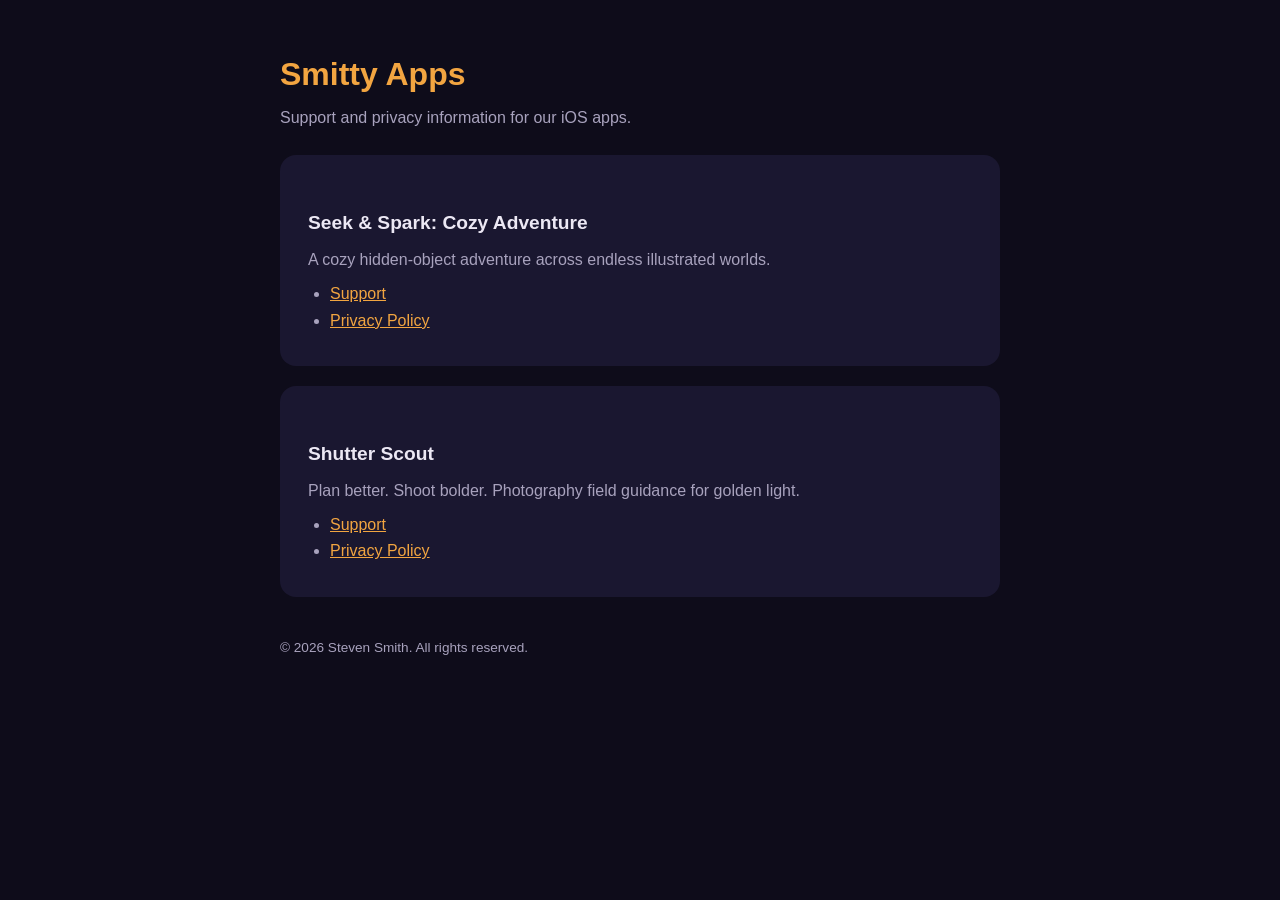
==== index.html @ d92a6f62 "Support and privacy pages for Seek & Spark and Shutter Scout Co-Authored-By: Claude Fable 5 <noreply" ====
<!DOCTYPE html>
<html lang="en">
<head>
<meta charset="utf-8">
<meta name="viewport" content="width=device-width, initial-scale=1">
<title>Smitty Apps — Support</title>
<link rel="stylesheet" href="style.css">
</head>
<body>
<main>
  <h1>Smitty Apps</h1>
  <p class="tagline">Support and privacy information for our iOS apps.</p>

  <div class="card">
    <h2>Seek &amp; Spark: Cozy Adventure</h2>
    <p>A cozy hidden-object adventure across endless illustrated worlds.</p>
    <ul>
      <li><a href="seekandspark/">Support</a></li>
      <li><a href="seekandspark/privacy.html">Privacy Policy</a></li>
    </ul>
  </div>

  <div class="card">
    <h2>Shutter Scout</h2>
    <p>Plan better. Shoot bolder. Photography field guidance for golden light.</p>
    <ul>
      <li><a href="shutterscout/">Support</a></li>
      <li><a href="shutterscout/privacy.html">Privacy Policy</a></li>
    </ul>
  </div>

  <footer>© 2026 Steven Smith. All rights reserved.</footer>
</main>
</body>
</html>
---- style.css ----
:root {
  --bg: #0e0c1a;
  --card: #1a1730;
  --text: #ece8f4;
  --muted: #a8a2bd;
  --accent: #f2a541;
}
* { box-sizing: border-box; margin: 0; padding: 0; }
body {
  font-family: -apple-system, BlinkMacSystemFont, "Segoe UI", Roboto, sans-serif;
  background: var(--bg);
  color: var(--text);
  line-height: 1.65;
  padding: 48px 20px;
}
main { max-width: 720px; margin: 0 auto; }
h1 { font-size: 2rem; margin-bottom: 4px; color: var(--accent); }
h2 { font-size: 1.2rem; margin: 28px 0 8px; }
p, li { color: var(--muted); }
strong { color: var(--text); }
a { color: var(--accent); }
ul { padding-left: 22px; margin: 8px 0; }
.card {
  background: var(--card);
  border-radius: 16px;
  padding: 24px 28px;
  margin: 20px 0;
}
.tagline { margin-bottom: 24px; }
footer { margin-top: 40px; font-size: 0.85rem; color: var(--muted); }
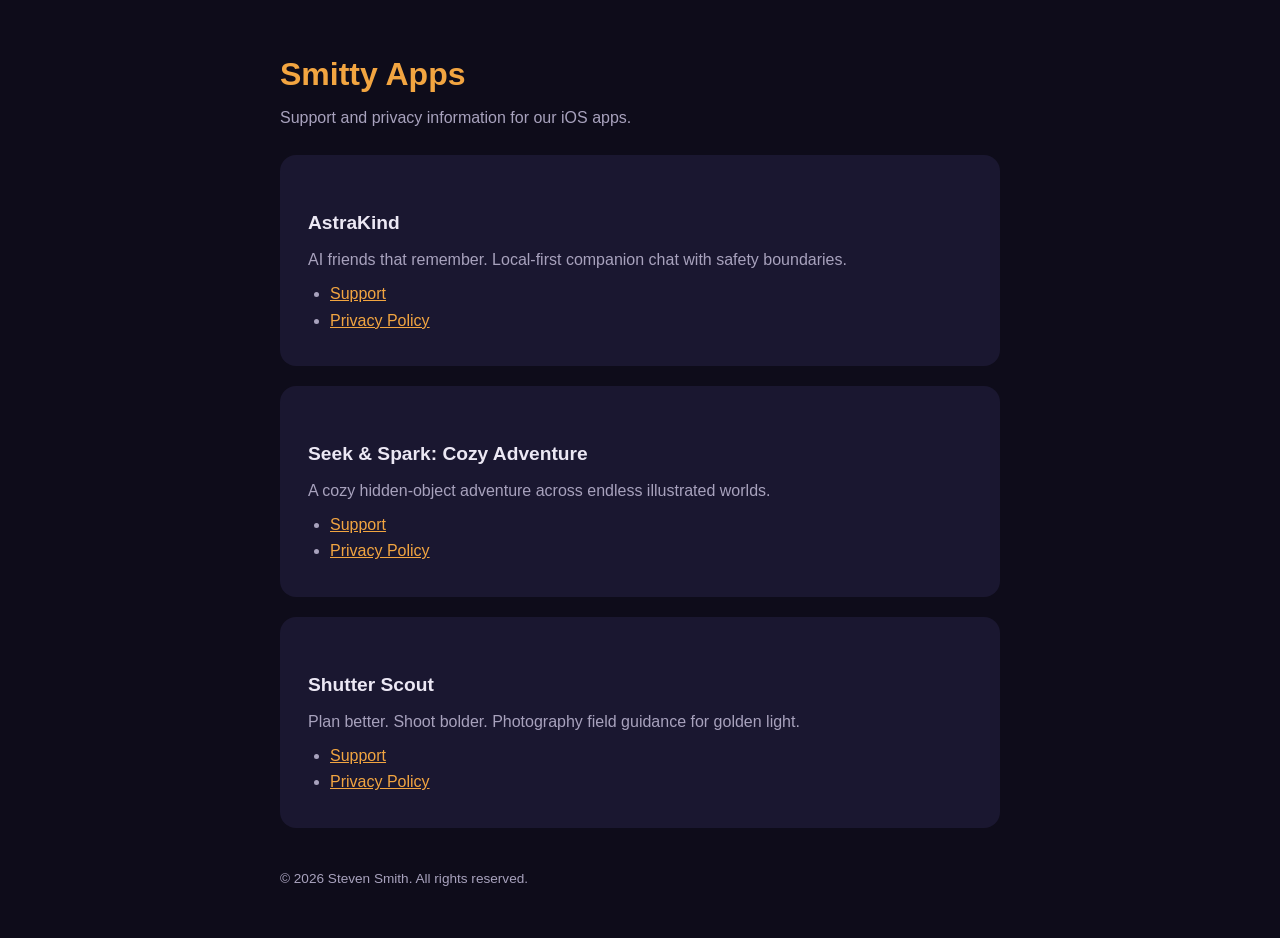
==== commit 873a09b5: "Add AstraKind support entry" ====
--- a/index.html
+++ b/index.html
@@ -10,6 +10,15 @@
 <main>
   <h1>Smitty Apps</h1>
   <p class="tagline">Support and privacy information for our iOS apps.</p>
+
+  <div class="card">
+    <h2>AstraKind</h2>
+    <p>AI friends that remember. Local-first companion chat with safety boundaries.</p>
+    <ul>
+      <li><a href="astrakind/">Support</a></li>
+      <li><a href="astrakind/privacy.html">Privacy Policy</a></li>
+    </ul>
+  </div>
 
   <div class="card">
     <h2>Seek &amp; Spark: Cozy Adventure</h2>
